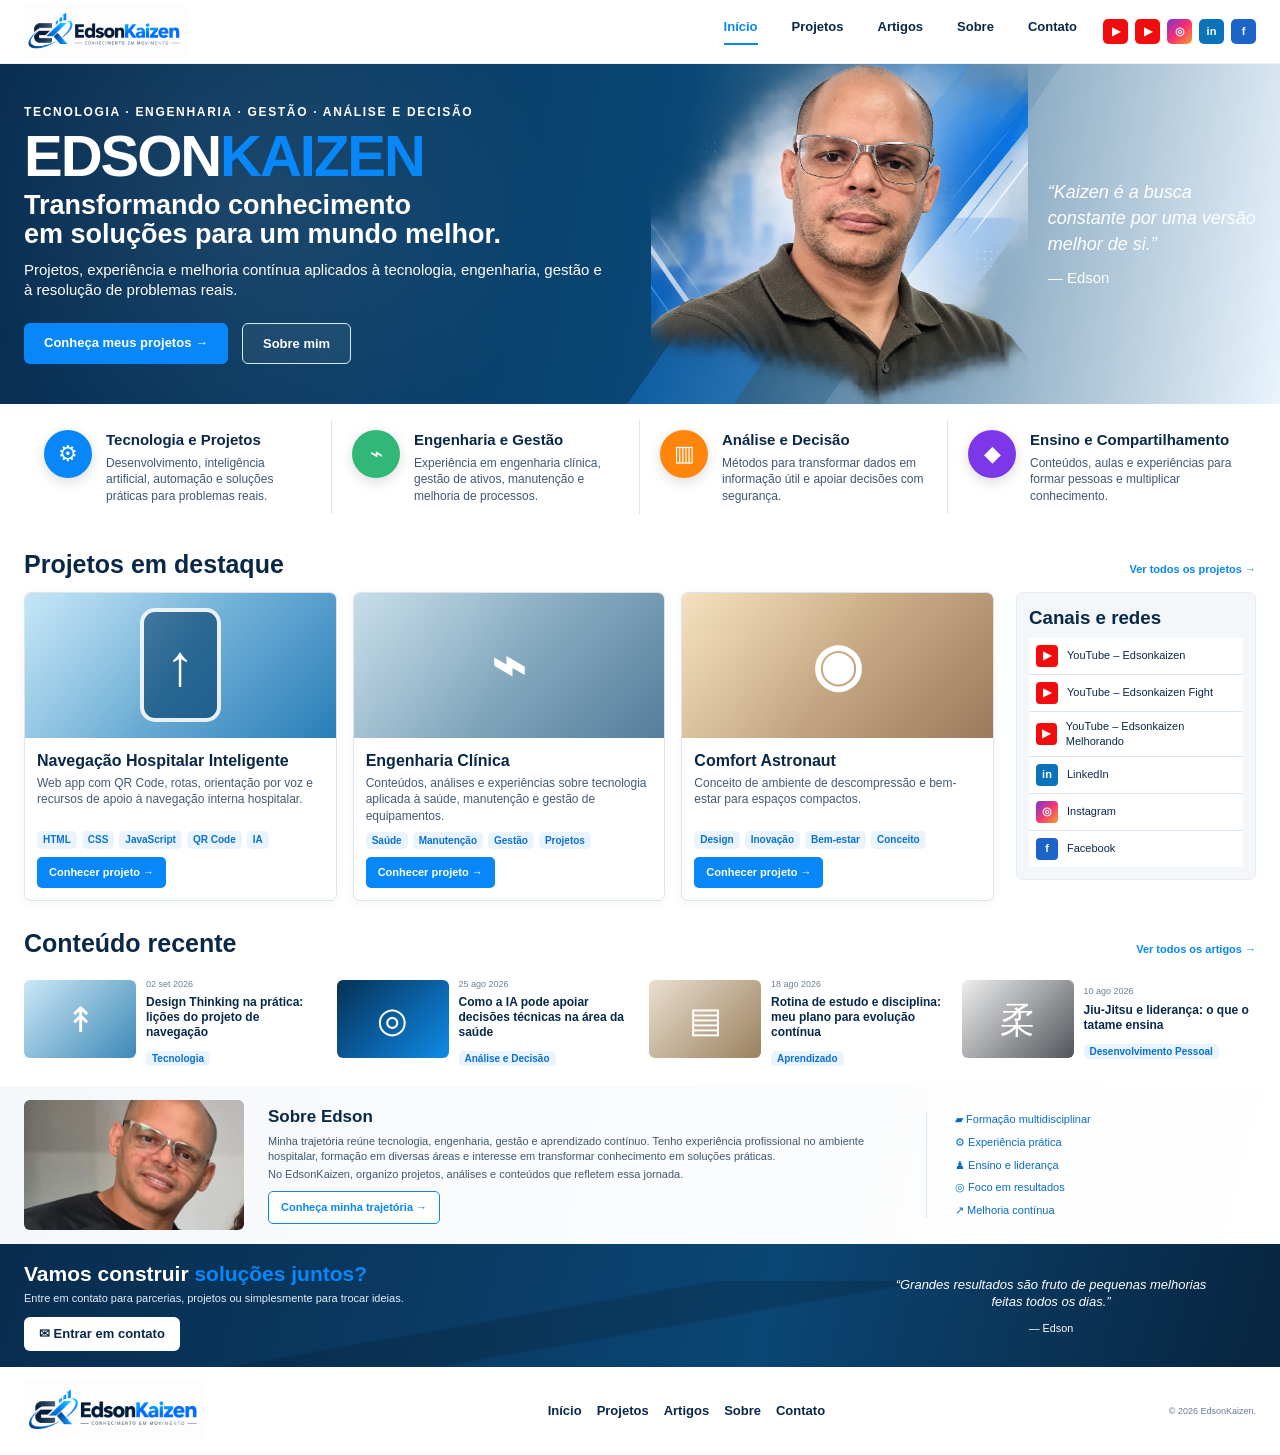
==== index.html @ 4d79e349 "Add files via upload" ====
<!doctype html>
<html lang="pt-BR">
<head>
  <meta charset="utf-8">
  <meta name="viewport" content="width=device-width,initial-scale=1">
  <meta name="description" content="EdsonKaizen — tecnologia, engenharia, gestão, análise e decisão aplicadas a problemas reais.">
  <meta name="theme-color" content="#0b4f7d">
  <title>EdsonKaizen | Conhecimento em movimento</title>
  <link rel="stylesheet" href="assets/css/style.css">
</head>
<body>
<header class="site-header">
  <a class="brand" href="#inicio" aria-label="EdsonKaizen - início">
    <img class="brand-logo" src="assets/images/logo-edsonkaizen.png" alt="EdsonKaizen — Conhecimento em Movimento">
  </a>
  <button class="menu-toggle" aria-label="Abrir menu" aria-expanded="false">☰</button>
  <nav class="nav" aria-label="Navegação principal">
    <a class="active" href="#inicio">Início</a><a href="#projetos">Projetos</a><a href="#artigos">Artigos</a><a href="#sobre">Sobre</a><a href="#contato">Contato</a>
  </nav>
  <div class="social-top" aria-label="Redes sociais">
    <a class="yt" href="https://www.youtube.com/@Edsonkaizen" target="_blank" rel="noopener" aria-label="YouTube Edsonkaizen">▶</a>
    <a class="yt" href="https://www.youtube.com/@edsonkaizenfight7184" target="_blank" rel="noopener" aria-label="YouTube Edsonkaizen Fight">▶</a>
    <a class="ig" href="https://www.instagram.com/edsonkaizen/" target="_blank" rel="noopener" aria-label="Instagram">◎</a>
    <a class="li" href="https://www.linkedin.com/in/edson-silva-500468127/" target="_blank" rel="noopener" aria-label="LinkedIn">in</a>
    <a class="fb" href="https://www.facebook.com/edsonkaizen.sa" target="_blank" rel="noopener" aria-label="Facebook">f</a>
  </div>
</header>

<main>
<section id="inicio" class="hero">
  <div class="hero-inner">
    <div class="hero-copy">
      <p class="eyebrow">TECNOLOGIA · ENGENHARIA · GESTÃO · ANÁLISE E DECISÃO</p>
      <h1>EDSON<span>KAIZEN</span></h1>
      <h2>Transformando conhecimento<br>em soluções para um mundo melhor.</h2>
      <p class="lead">Projetos, experiência e melhoria contínua aplicados à tecnologia, engenharia, gestão e à resolução de problemas reais.</p>
      <div class="actions"><a class="btn primary" href="#projetos">Conheça meus projetos →</a><a class="btn secondary" href="#sobre">Sobre mim</a></div>
    </div>
    <div class="hero-person"><img src="assets/images/edson-hero.png" alt="Edson, fundador do EdsonKaizen"></div>
    <blockquote>“Kaizen é a busca constante por uma versão melhor de si.”<small>— Edson</small></blockquote>
  </div>
</section>

<section class="pillars">
  <article><span class="circle blue">⚙</span><div><h3>Tecnologia e Projetos</h3><p>Desenvolvimento, inteligência artificial, automação e soluções práticas para problemas reais.</p></div></article>
  <article><span class="circle green">⌁</span><div><h3>Engenharia e Gestão</h3><p>Experiência em engenharia clínica, gestão de ativos, manutenção e melhoria de processos.</p></div></article>
  <article><span class="circle orange">▥</span><div><h3>Análise e Decisão</h3><p>Métodos para transformar dados em informação útil e apoiar decisões com segurança.</p></div></article>
  <article><span class="circle violet">◆</span><div><h3>Ensino e Compartilhamento</h3><p>Conteúdos, aulas e experiências para formar pessoas e multiplicar conhecimento.</p></div></article>
</section>

<section id="projetos" class="section projects">
  <div class="section-head"><h2>Projetos em destaque</h2><a href="#projetos">Ver todos os projetos →</a></div>
  <div class="project-layout">
    <div class="cards">
      <article class="card"><div class="visual hospital"><span class="phone">↑</span></div><div class="card-body"><h3>Navegação Hospitalar Inteligente</h3><p>Web app com QR Code, rotas, orientação por voz e recursos de apoio à navegação interna hospitalar.</p><div class="tags"><span>HTML</span><span>CSS</span><span>JavaScript</span><span>QR Code</span><span>IA</span></div><a class="mini-btn" href="#contato">Conhecer projeto →</a></div></article>
      <article class="card"><div class="visual clinical"><span>⌁</span></div><div class="card-body"><h3>Engenharia Clínica</h3><p>Conteúdos, análises e experiências sobre tecnologia aplicada à saúde, manutenção e gestão de equipamentos.</p><div class="tags"><span>Saúde</span><span>Manutenção</span><span>Gestão</span><span>Projetos</span></div><a class="mini-btn" href="#artigos">Conhecer projeto →</a></div></article>
      <article class="card"><div class="visual comfort"><span>◉</span></div><div class="card-body"><h3>Comfort Astronaut</h3><p>Conceito de ambiente de descompressão e bem-estar para espaços compactos.</p><div class="tags"><span>Design</span><span>Inovação</span><span>Bem-estar</span><span>Conceito</span></div><a class="mini-btn" href="#contato">Conhecer projeto →</a></div></article>
    </div>
    <aside class="channels"><h3>Canais e redes</h3>
      <a href="https://www.youtube.com/@Edsonkaizen" target="_blank" rel="noopener"><b class="red">▶</b> YouTube – Edsonkaizen</a>
      <a href="https://www.youtube.com/@edsonkaizenfight7184" target="_blank" rel="noopener"><b class="red">▶</b> YouTube – Edsonkaizen Fight</a>
      <a href="https://www.youtube.com/@edsonkaizenmelhorando" target="_blank" rel="noopener"><b class="red">▶</b> YouTube – Edsonkaizen Melhorando</a>
      <a href="https://www.linkedin.com/in/edson-silva-500468127/" target="_blank" rel="noopener"><b class="linkedin">in</b> LinkedIn</a>
      <a href="https://www.instagram.com/edsonkaizen/" target="_blank" rel="noopener"><b class="instagram">◎</b> Instagram</a>
      <a href="https://www.facebook.com/edsonkaizen.sa" target="_blank" rel="noopener"><b class="facebook">f</b> Facebook</a>
    </aside>
  </div>
</section>

<section id="artigos" class="section articles">
  <div class="section-head"><h2>Conteúdo recente</h2><a href="#artigos">Ver todos os artigos →</a></div>
  <div class="article-grid">
    <article><div class="article-visual nav-img">↟</div><div><small>02 set 2026</small><h3>Design Thinking na prática: lições do projeto de navegação</h3><span>Tecnologia</span></div></article>
    <article><div class="article-visual brain">◎</div><div><small>25 ago 2026</small><h3>Como a IA pode apoiar decisões técnicas na área da saúde</h3><span>Análise e Decisão</span></div></article>
    <article><div class="article-visual notes">▤</div><div><small>18 ago 2026</small><h3>Rotina de estudo e disciplina: meu plano para evolução contínua</h3><span>Aprendizado</span></div></article>
    <article><div class="article-visual jiu">柔</div><div><small>10 ago 2026</small><h3>Jiu-Jitsu e liderança: o que o tatame ensina</h3><span>Desenvolvimento Pessoal</span></div></article>
  </div>
</section>

<section id="sobre" class="about-wrap">
  <div class="about section">
    <div class="about-photo"><img src="assets/images/edson-original.jpg" alt="Edson"></div>
    <div class="about-copy"><h2>Sobre Edson</h2><p>Minha trajetória reúne tecnologia, engenharia, gestão e aprendizado contínuo. Tenho experiência profissional no ambiente hospitalar, formação em diversas áreas e interesse em transformar conhecimento em soluções práticas.</p><p>No EdsonKaizen, organizo projetos, análises e conteúdos que refletem essa jornada.</p><a class="mini-btn outline" href="#contato">Conheça minha trajetória →</a></div>
    <ul class="qualities"><li>▰ Formação multidisciplinar</li><li>⚙ Experiência prática</li><li>♟ Ensino e liderança</li><li>◎ Foco em resultados</li><li>↗ Melhoria contínua</li></ul>
  </div>
</section>

<section id="contato" class="contact">
  <div><h2>Vamos construir <span>soluções juntos?</span></h2><p>Entre em contato para parcerias, projetos ou simplesmente para trocar ideias.</p><a class="btn light" href="https://www.linkedin.com/in/edson-silva-500468127/" target="_blank" rel="noopener">✉ Entrar em contato</a></div>
  <blockquote>“Grandes resultados são fruto de pequenas melhorias feitas todos os dias.”<small>— Edson</small></blockquote>
</section>
</main>
<footer><div class="footer-brand"><img src="assets/images/logo-edsonkaizen.png" alt="EdsonKaizen — Conhecimento em movimento"></div><nav><a href="#inicio">Início</a><a href="#projetos">Projetos</a><a href="#artigos">Artigos</a><a href="#sobre">Sobre</a><a href="#contato">Contato</a></nav><span>© <span id="year"></span> EdsonKaizen.</span></footer>
<script src="assets/js/main.js"></script>
</body></html>
---- assets/css/style.css ----
:root{--ink:#092849;--blue:#0787f8;--blue-dark:#06345f;--soft:#f4f8fc;--line:#dbe5ef;--green:#31b879;--orange:#ff850c;--violet:#7b37e8;--white:#fff;--max:1280px}*{box-sizing:border-box}html{scroll-behavior:smooth}body{margin:0;font-family:Arial,Helvetica,sans-serif;color:var(--ink);background:#fff;line-height:1.35}.site-header{height:64px;display:flex;align-items:center;gap:26px;padding:0 max(24px,calc((100% - var(--max))/2));position:sticky;top:0;background:rgba(255,255,255,.97);z-index:50;border-bottom:1px solid #edf2f7}.brand{display:flex;align-items:center;gap:7px;text-decoration:none;color:var(--ink);line-height:.92}.brand-mark{font-size:36px;color:var(--blue);font-weight:900}.brand>span:last-child{display:flex;flex-direction:column}.brand strong{font-size:25px}.brand strong span,footer strong span,.hero h1 span,.contact h2 span{color:var(--blue)}.brand small{font-size:7px;letter-spacing:.08em;margin-top:4px}.nav{display:flex;gap:34px;margin-left:auto}.nav a,footer a{color:var(--ink);text-decoration:none;font-weight:700;font-size:13px}.nav a:hover,.nav a.active{color:var(--blue)}.nav a.active{border-bottom:2px solid var(--blue);padding-bottom:8px}.social-top{display:flex;gap:7px}.social-top a{width:25px;height:25px;border-radius:5px;display:grid;place-items:center;text-decoration:none;color:#fff;font-size:11px;font-weight:900}.yt{background:#f10d0d}.ig{background:linear-gradient(135deg,#7a37d6,#fa2b6f,#f3a22d)}.li{background:#0a73b9}.fb{background:#1c65c8}.menu-toggle{display:none;border:0;background:transparent;font-size:28px}.hero{background:linear-gradient(100deg,#082d51 0%,#0a4775 52%,#e7f3fc 100%);color:#fff;overflow:hidden}.hero-inner{height:340px;max-width:var(--max);margin:auto;display:grid;grid-template-columns:1.05fr .72fr .36fr;align-items:center;position:relative;padding:0 24px}.hero-inner:before{content:"";position:absolute;inset:0;background:radial-gradient(circle at 20% 40%,rgba(255,255,255,.08),transparent 28%),linear-gradient(125deg,transparent 57%,rgba(24,137,247,.35) 57% 64%,transparent 64% 70%,rgba(255,255,255,.12) 70%);pointer-events:none}.hero-copy{z-index:2}.eyebrow{font-size:12px;font-weight:700;letter-spacing:.14em;margin:0 0 8px}.hero h1{font-size:58px;line-height:.95;margin:0 0 8px;letter-spacing:-.035em}.hero h2{font-size:27px;line-height:1.06;margin:0 0 12px;color:#fff}.lead{font-size:15px;max-width:580px;margin:0}.actions{display:flex;gap:14px;margin-top:22px}.btn{display:inline-block;padding:11px 20px;border-radius:6px;text-decoration:none;font-weight:800;font-size:13px}.primary{background:var(--blue);color:#fff}.secondary{border:1px solid #d6ebff;color:#fff;background:rgba(255,255,255,.05)}.hero-person{height:340px;display:flex;align-items:flex-end;justify-content:center;z-index:2;overflow:hidden}.hero-person img{height:105%;max-width:110%;object-fit:contain;object-position:bottom;filter:saturate(.98) contrast(1.02)}.hero blockquote{z-index:2;font-size:18px;font-style:italic;line-height:1.45;margin:0;color:#fff;align-self:center}.hero blockquote small,.contact blockquote small{display:block;margin-top:10px;font-style:normal}.pillars{max-width:var(--max);margin:auto;display:grid;grid-template-columns:repeat(4,1fr);padding:16px 24px;gap:0}.pillars article{display:flex;gap:14px;padding:10px 20px;border-right:1px solid var(--line)}.pillars article:last-child{border-right:0}.circle{flex:0 0 48px;width:48px;height:48px;border-radius:50%;display:grid;place-items:center;color:#fff;font-size:22px;box-shadow:0 4px 13px rgba(0,0,0,.14)}.blue{background:var(--blue)}.green{background:var(--green)}.orange{background:var(--orange)}.violet{background:var(--violet)}.pillars h3{margin:0 0 5px;font-size:15px}.pillars p{margin:0;color:#3e5873;font-size:12px}.section{max-width:var(--max);margin:auto;padding:18px 24px}.section-head{display:flex;align-items:center;justify-content:space-between}.section-head h2,.about h2{font-size:25px;margin:0 0 10px}.section-head a{font-size:11px;color:var(--blue);font-weight:700;text-decoration:none}.project-layout{display:grid;grid-template-columns:1fr 240px;gap:22px}.cards{display:grid;grid-template-columns:repeat(3,1fr);gap:16px}.card{border:1px solid var(--line);border-radius:7px;overflow:hidden;background:#fff;box-shadow:0 2px 10px rgba(16,35,63,.05)}.visual{height:145px;display:grid;place-items:center;font-size:58px;font-weight:900;color:#fff;position:relative;overflow:hidden}.visual:after{content:"";position:absolute;inset:0;background:linear-gradient(120deg,rgba(255,255,255,.2),transparent 50%)}.hospital{background:linear-gradient(135deg,#b6e0f4,#287eb8)}.clinical{background:linear-gradient(135deg,#b8d5e4,#547e9a)}.comfort{background:linear-gradient(135deg,#f2d9ad,#9b7a5b)}.phone{border:4px solid rgba(255,255,255,.9);border-radius:15px;padding:14px 22px;background:rgba(5,65,111,.65)}.card-body{padding:12px}.card h3{margin:0 0 4px;font-size:16px}.card p{margin:0;color:#435b73;font-size:12px;min-height:48px}.tags{display:flex;flex-wrap:wrap;gap:5px;margin:8px 0}.tags span,.article-grid article span{background:#e9f4ff;color:#0a70d2;border-radius:5px;padding:2px 6px;font-size:10px;font-weight:700}.mini-btn{display:inline-block;background:var(--blue);color:#fff;text-decoration:none;padding:8px 12px;border-radius:5px;font-size:11px;font-weight:800}.channels{background:#f4f7fa;border:1px solid #e5ebf1;border-radius:7px;padding:12px;height:max-content}.channels h3{margin:0 0 8px}.channels a{display:flex;align-items:center;gap:9px;background:#fff;border-bottom:1px solid var(--line);padding:7px;text-decoration:none;color:var(--ink);font-size:11px}.channels a:last-child{border-bottom:0}.channels b{width:22px;height:22px;border-radius:4px;display:grid;place-items:center;color:#fff}.red{background:#f10d0d}.linkedin{background:#0a73b9}.instagram{background:linear-gradient(135deg,#7735d7,#f33775,#f3a02c)}.facebook{background:#1c65c8}.articles{padding-top:8px}.article-grid{display:grid;grid-template-columns:repeat(4,1fr);gap:18px}.article-grid article{display:grid;grid-template-columns:112px 1fr;gap:10px;align-items:center}.article-visual{height:78px;border-radius:6px;background:linear-gradient(135deg,#cce8f6,#3d89b7);display:grid;place-items:center;font-size:35px;color:#fff}.article-visual.brain{background:linear-gradient(135deg,#073055,#0e8be8)}.article-visual.notes{background:linear-gradient(135deg,#eadfcf,#9b815f)}.article-visual.jiu{background:linear-gradient(135deg,#eee,#51555a)}.article-grid small{color:#6d8197;font-size:9px}.article-grid h3{font-size:12px;line-height:1.25;margin:3px 0 6px}.about-wrap{background:linear-gradient(105deg,#f5f8fb,#fff)}.about{display:grid;grid-template-columns:220px 1fr 330px;gap:24px;align-items:center;padding-top:14px;padding-bottom:14px}.about-photo{height:130px;overflow:hidden;border-radius:6px;background:#e7f1f8}.about-photo img{width:100%;height:100%;object-fit:cover;object-position:50% 30%}.about-copy h2{font-size:17px;margin-bottom:5px}.about-copy p{font-size:11px;margin:4px 0;color:#3f5870}.outline{background:#fff;color:var(--blue);border:1px solid var(--blue);margin-top:5px}.qualities{list-style:none;margin:0;padding:0;border-left:1px solid var(--line);padding-left:28px;display:grid;gap:8px;color:#0c6bc1;font-size:11px}.contact{background:linear-gradient(105deg,#082c4e,#0b4674 60%,#08243e);color:#fff;padding:16px max(24px,calc((100% - var(--max))/2));display:flex;justify-content:space-between;align-items:center;gap:50px;position:relative;overflow:hidden}.contact:after{content:"";position:absolute;inset:auto 0 0 0;height:70%;background:linear-gradient(170deg,transparent 40%,rgba(0,0,0,.15) 41% 52%,transparent 53%);pointer-events:none}.contact h2{font-size:21px;margin:0}.contact p{font-size:11px;margin:3px 0;color:#e4eff8}.light{background:#fff;color:var(--ink);margin-top:8px;padding:8px 15px}.contact blockquote{max-width:330px;text-align:center;font-style:italic;font-size:13px;z-index:2}footer{max-width:var(--max);margin:auto;padding:14px 24px;display:flex;justify-content:space-between;gap:20px;align-items:center;font-size:9px}footer nav{display:flex;gap:15px}footer small,footer>span{color:#687b8f}@media(max-width:950px){.social-top{display:none}.menu-toggle{display:block;margin-left:auto}.nav{display:none;position:absolute;top:64px;left:0;right:0;background:#fff;padding:20px;flex-direction:column;border-bottom:1px solid var(--line)}.nav.open{display:flex}.hero-inner{height:auto;min-height:500px;grid-template-columns:1fr .8fr;padding-top:35px}.hero blockquote{display:none}.hero-person{height:360px}.pillars,.cards,.article-grid{grid-template-columns:1fr 1fr}.project-layout{grid-template-columns:1fr}.channels{display:grid;grid-template-columns:1fr 1fr}.channels h3{grid-column:1/-1}.about{grid-template-columns:180px 1fr}.qualities{grid-column:1/-1;border-left:0;padding-left:0;grid-template-columns:repeat(3,1fr)}.contact,footer{flex-direction:column;align-items:flex-start}}@media(max-width:620px){.hero-inner{grid-template-columns:1fr;padding:34px 20px 0}.hero h1{font-size:43px}.hero h2{font-size:23px}.hero-person{height:320px}.pillars,.cards,.article-grid,.channels{grid-template-columns:1fr}.pillars article{border-right:0;border-bottom:1px solid var(--line)}.about{grid-template-columns:1fr}.about-photo{height:240px}.qualities{grid-template-columns:1fr}.article-grid article{grid-template-columns:100px 1fr}.actions{flex-wrap:wrap}.section{padding-left:18px;padding-right:18px}}

/* EdsonKaizen brand logo */
.brand{display:flex;align-items:center;min-width:250px;text-decoration:none}
.brand-logo{display:block;width:min(330px,25vw);height:58px;object-fit:contain;object-position:left center}
@media (max-width:900px){.brand{min-width:0}.brand-logo{width:220px;height:48px}}
@media (max-width:520px){.brand-logo{width:180px;height:42px}}

/* EdsonKaizen brand logo */
.brand-logo{display:block;width:245px;max-height:54px;object-fit:contain;object-position:left center}.footer-brand img{display:block;width:180px;height:auto}.hero h1{white-space:nowrap}.hero h1 span{margin-left:0}@media(max-width:620px){.brand-logo{width:190px;max-height:46px}.footer-brand img{width:165px}.hero h1{font-size:40px}}
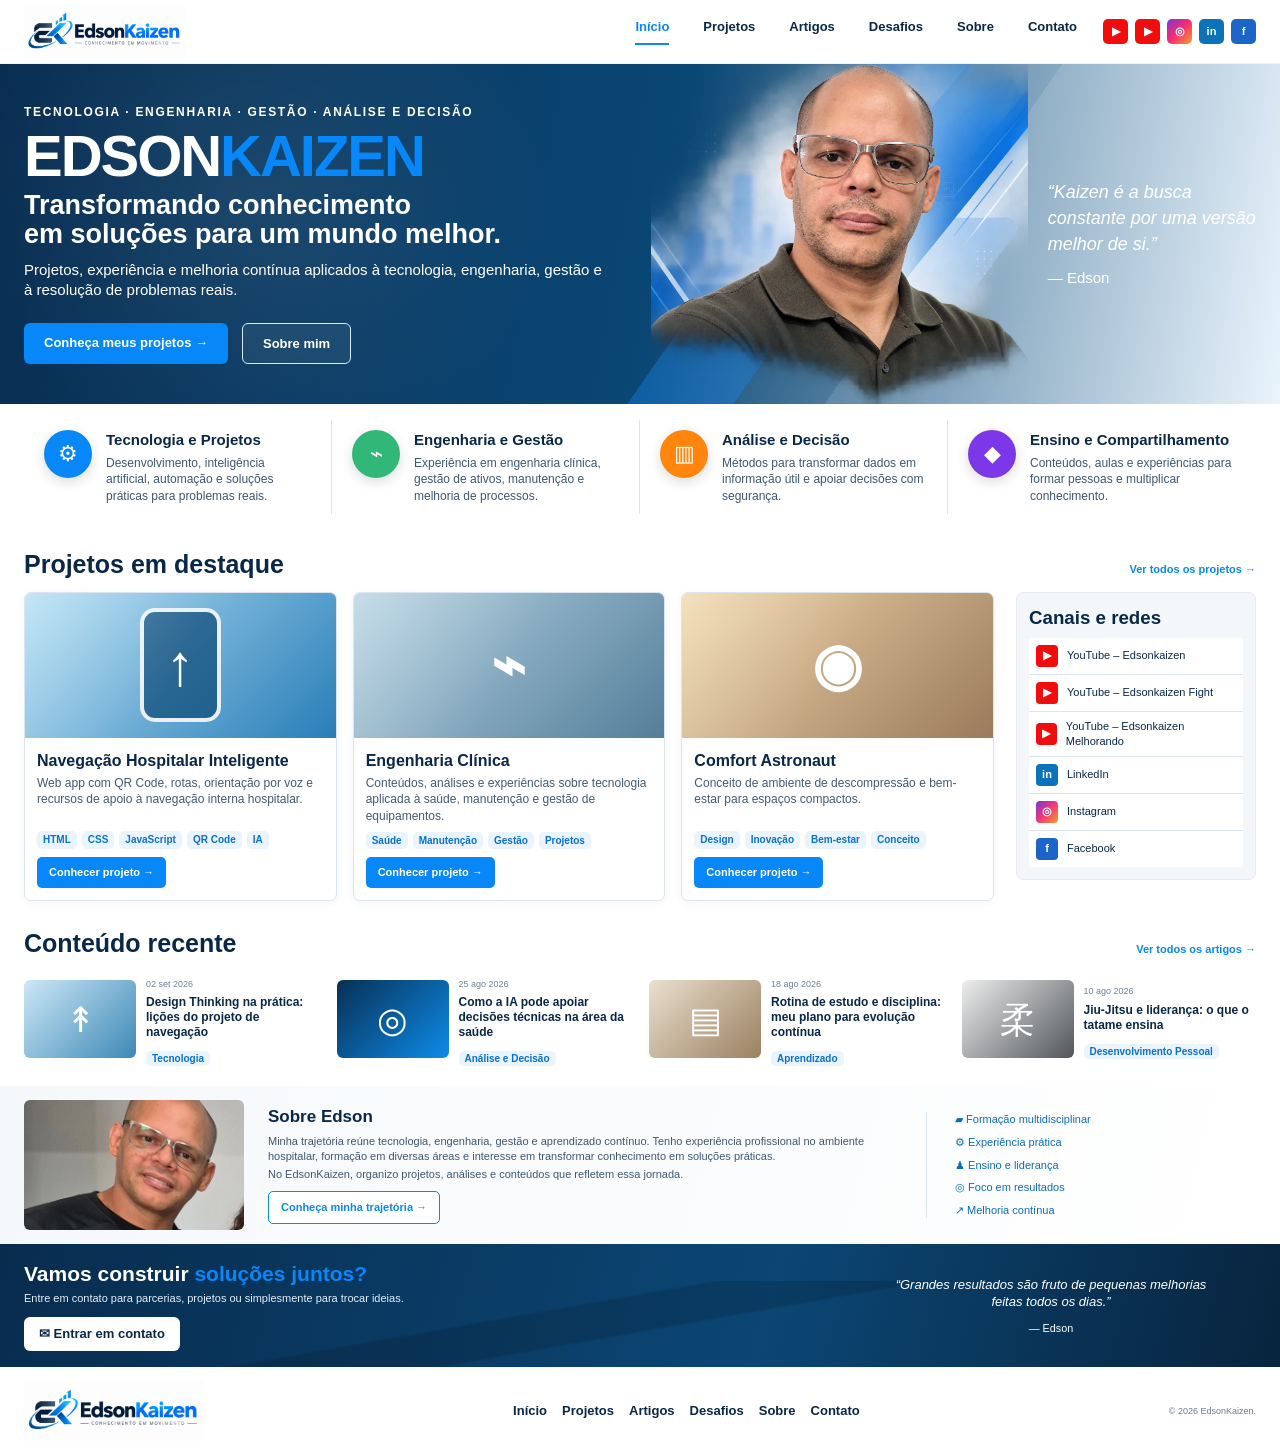
==== commit 3776925b: "Add files via upload" ====
--- a/index.html
+++ b/index.html
@@ -15,7 +15,7 @@
   </a>
   <button class="menu-toggle" aria-label="Abrir menu" aria-expanded="false">☰</button>
   <nav class="nav" aria-label="Navegação principal">
-    <a class="active" href="#inicio">Início</a><a href="#projetos">Projetos</a><a href="#artigos">Artigos</a><a href="#sobre">Sobre</a><a href="#contato">Contato</a>
+    <a class="active" href="#inicio">Início</a><a href="#projetos">Projetos</a><a href="#artigos">Artigos</a><a href="desafios.html">Desafios</a><a href="#sobre">Sobre</a><a href="#contato">Contato</a>
   </nav>
   <div class="social-top" aria-label="Redes sociais">
     <a class="yt" href="https://www.youtube.com/@Edsonkaizen" target="_blank" rel="noopener" aria-label="YouTube Edsonkaizen">▶</a>
@@ -90,6 +90,6 @@
   <blockquote>“Grandes resultados são fruto de pequenas melhorias feitas todos os dias.”<small>— Edson</small></blockquote>
 </section>
 </main>
-<footer><div class="footer-brand"><img src="assets/images/logo-edsonkaizen.png" alt="EdsonKaizen — Conhecimento em movimento"></div><nav><a href="#inicio">Início</a><a href="#projetos">Projetos</a><a href="#artigos">Artigos</a><a href="#sobre">Sobre</a><a href="#contato">Contato</a></nav><span>© <span id="year"></span> EdsonKaizen.</span></footer>
+<footer><div class="footer-brand"><img src="assets/images/logo-edsonkaizen.png" alt="EdsonKaizen — Conhecimento em movimento"></div><nav><a href="#inicio">Início</a><a href="#projetos">Projetos</a><a href="#artigos">Artigos</a><a href="desafios.html">Desafios</a><a href="#sobre">Sobre</a><a href="#contato">Contato</a></nav><span>© <span id="year"></span> EdsonKaizen.</span></footer>
 <script src="assets/js/main.js"></script>
 </body></html>
